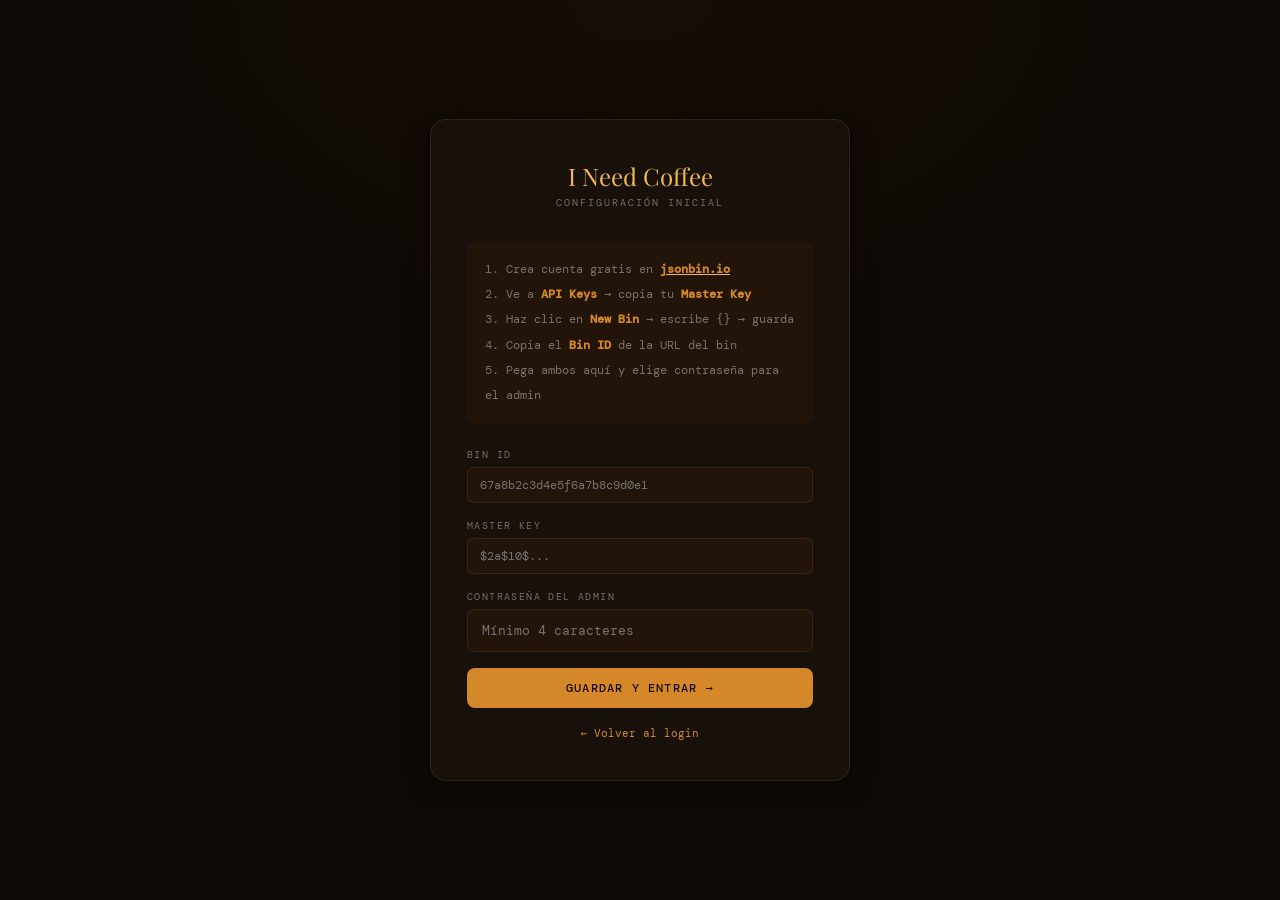
==== admin.html @ ccea1380 "Enhance admin.html with ingredients section Added a new section for ingredients with styling." ====
<!DOCTYPE html>
<html lang="es">
<head>
<meta charset="UTF-8">
<meta name="viewport" content="width=device-width, initial-scale=1.0">
<title>Admin — I Need Coffee</title>
<link href="https://fonts.googleapis.com/css2?family=DM+Mono:wght@300;400;500&family=Playfair+Display:ital,wght@0,700;1,400&display=swap" rel="stylesheet">
<style>
:root{
  --bg:#0F0A06;--bg2:#18100A;--bg3:#221408;--bg4:#2C1A0E;
  --border:rgba(212,136,42,.15);--border-hi:rgba(212,136,42,.45);
  --gold:#D4882A;--gold-hi:#F0B854;--cream:#FAF3E8;
  --muted:rgba(250,243,232,.42);--text:rgba(250,243,232,.88);
  --danger:#C0392B;--danger-hi:#E74C3C;
  --success:#27AE60;--success-hi:#2ECC71;
  --r:8px;--mono:'DM Mono',monospace;--serif:'Playfair Display',serif;
  --shadow:0 4px 24px rgba(0,0,0,.5);
}
*,*::before,*::after{box-sizing:border-box;margin:0;padding:0}
html{scroll-behavior:smooth}
body{background:var(--bg);color:var(--text);font-family:var(--mono);font-size:13px;min-height:100vh;-webkit-font-smoothing:antialiased}

.screen{display:none;min-height:100vh}
.screen.visible{display:flex}

/* AUTH */
#screen-login,#screen-setup{flex-direction:column;align-items:center;justify-content:center;padding:24px;background:radial-gradient(ellipse 70% 60% at 50% 0%,#3D1F0D22 0%,transparent 70%)}
.auth-card{background:var(--bg2);border:1px solid var(--border);border-radius:16px;padding:40px 36px;width:100%;max-width:420px;box-shadow:var(--shadow)}
.auth-logo{font-family:var(--serif);font-size:24px;color:var(--gold-hi);text-align:center;margin-bottom:4px}
.auth-sub{font-size:10px;letter-spacing:.2em;text-transform:uppercase;color:var(--muted);text-align:center;margin-bottom:32px}
.auth-label{font-size:10px;letter-spacing:.14em;text-transform:uppercase;color:var(--muted);margin-bottom:6px;display:block}
.auth-input{width:100%;background:var(--bg3);border:1px solid var(--border);border-radius:var(--r);padding:12px 14px;font-family:var(--mono);font-size:13px;color:var(--cream);outline:none;transition:border-color .2s;margin-bottom:16px}
.auth-input:focus{border-color:var(--border-hi)}
.btn{display:inline-flex;align-items:center;justify-content:center;gap:8px;padding:12px 24px;border-radius:var(--r);font-family:var(--mono);font-size:12px;letter-spacing:.1em;text-transform:uppercase;cursor:pointer;border:none;transition:all .2s;font-weight:500}
.btn-primary{background:var(--gold);color:#1A0A00;width:100%}
.btn-primary:hover{background:var(--gold-hi)}
.btn-ghost{background:transparent;border:1px solid var(--border);color:var(--muted)}
.btn-ghost:hover{border-color:var(--border-hi);color:var(--text)}
.btn-danger{background:transparent;border:1px solid rgba(192,57,43,.4);color:var(--danger-hi);padding:6px 12px;font-size:10px}
.btn-danger:hover{background:rgba(192,57,43,.12)}
.btn-sm{padding:7px 14px;font-size:10px}
.auth-link{text-align:center;margin-top:18px;font-size:11px;color:var(--muted)}
.auth-link a{color:var(--gold);text-decoration:none;cursor:pointer}
.auth-link a:hover{color:var(--gold-hi)}
.auth-error{background:rgba(192,57,43,.15);border:1px solid rgba(192,57,43,.3);border-radius:var(--r);padding:10px 14px;font-size:12px;color:var(--danger-hi);margin-bottom:16px;display:none}
.setup-steps{background:var(--bg3);border-radius:var(--r);padding:16px 18px;margin-bottom:24px;font-size:12px;line-height:2.1;color:var(--muted)}
.setup-steps strong{color:var(--gold)}
.setup-steps a{color:var(--gold-hi)}

/* MAIN */
#screen-main{flex-direction:column}
.top-bar{background:var(--bg2);border-bottom:1px solid var(--border);padding:0 20px;display:flex;align-items:center;gap:16px;height:56px;position:sticky;top:0;z-index:100;flex-shrink:0}
.top-logo{font-family:var(--serif);font-style:italic;font-size:18px;color:var(--gold-hi);flex:1}
.save-status{font-size:11px;letter-spacing:.08em;color:var(--muted);min-width:100px;text-align:right;transition:color .3s}
.save-status.saving{color:var(--gold)}
.save-status.saved{color:var(--success-hi)}
.save-status.error{color:var(--danger-hi)}

/* TABS */
.tabs-bar{background:var(--bg3);border-bottom:1px solid var(--border);display:flex;overflow-x:auto;scrollbar-width:none;padding:0 16px;flex-shrink:0}
.tabs-bar::-webkit-scrollbar{display:none}
.tab-btn{flex-shrink:0;padding:14px 18px;font-family:var(--mono);font-size:10px;letter-spacing:.16em;text-transform:uppercase;color:var(--muted);cursor:pointer;border:none;background:none;border-bottom:2px solid transparent;transition:all .2s;white-space:nowrap}
.tab-btn:hover{color:var(--text)}
.tab-btn.active{color:var(--gold-hi);border-bottom-color:var(--gold)}

/* BODY */
.panel-body{flex:1;overflow-y:auto}
.tab-content{display:none;max-width:860px;margin:0 auto;padding:32px 20px 100px}
.tab-content.active{display:block}
.sec-hd{display:flex;align-items:center;justify-content:space-between;margin-bottom:24px;padding-bottom:14px;border-bottom:1px solid var(--border)}
.sec-hd-title{font-family:var(--serif);font-size:22px;color:var(--cream)}
.sec-hd-title span{font-style:italic;color:var(--gold)}

/* ROWS */
.product-list{display:flex;flex-direction:column;gap:10px}
.product-row{background:var(--bg2);border:1px solid var(--border);border-radius:var(--r);padding:16px 18px;transition:border-color .2s}
.product-row:hover{border-color:rgba(212,136,42,.3)}
.product-row.is-extra{border-color:rgba(212,136,42,.35);background:#1E140C}
.pr-top{display:flex;align-items:center;gap:10px;margin-bottom:12px}
.pr-badge{font-size:9px;letter-spacing:.14em;text-transform:uppercase;padding:3px 8px;border-radius:100px;border:1px solid var(--border);color:var(--muted)}
.pr-badge.extra{border-color:rgba(212,136,42,.4);color:var(--gold)}

input[type=text],textarea{background:var(--bg3);border:1px solid var(--border);border-radius:6px;padding:9px 12px;font-family:var(--mono);font-size:12px;color:var(--cream);outline:none;transition:border-color .2s;width:100%}
input[type=text]:focus,textarea:focus{border-color:var(--border-hi)}
textarea{resize:vertical;min-height:52px;line-height:1.6}
.price-input{width:86px!important}
.field-label{font-size:9px;letter-spacing:.14em;text-transform:uppercase;color:var(--muted);margin-bottom:5px}
.field-group{display:flex;flex-direction:column}
.price-col input{text-align:right}

/* TOGGLE */
.toggle-wrap{display:flex;align-items:center;gap:8px;margin-left:auto}
.toggle-label{font-size:10px;letter-spacing:.1em;text-transform:uppercase;color:var(--muted)}
.toggle{position:relative;width:40px;height:22px;flex-shrink:0}
.toggle input{opacity:0;width:0;height:0;position:absolute}
.toggle-slider{position:absolute;inset:0;background:var(--bg4);border:1px solid var(--border);border-radius:100px;cursor:pointer;transition:all .2s}
.toggle-slider::before{content:'';position:absolute;width:16px;height:16px;background:rgba(250,243,232,.3);border-radius:50%;left:2px;top:2px;transition:all .2s}
.toggle input:checked+.toggle-slider{background:rgba(192,57,43,.25);border-color:rgba(192,57,43,.6)}
.toggle input:checked+.toggle-slider::before{transform:translateX(18px);background:var(--danger-hi)}

/* CAFE TABLE */
.cafe-rows{display:flex;flex-direction:column;gap:8px}
.cafe-head{display:grid;grid-template-columns:1fr 86px 86px 86px;gap:10px;padding:0 16px 10px;opacity:.6}
.cafe-head span{font-size:9px;letter-spacing:.14em;text-transform:uppercase;color:var(--muted);text-align:center}
.cafe-head span:first-child{text-align:left}
.cafe-row{background:var(--bg2);border:1px solid var(--border);border-radius:var(--r);padding:14px 16px;display:grid;grid-template-columns:1fr 86px 86px 86px;gap:10px;align-items:end;transition:border-color .2s}
.cafe-row:hover{border-color:rgba(212,136,42,.3)}
.cafe-row.is-extra{border-color:rgba(212,136,42,.35);background:#1E140C}

/* BEAN */
.bean-editor{background:var(--bg2);border:1px solid var(--border);border-radius:var(--r);padding:20px;margin-bottom:10px;transition:border-color .2s}
.bean-editor:hover{border-color:rgba(212,136,42,.3)}
.bean-editor.is-extra{border-color:rgba(212,136,42,.35);background:#1E140C}
.bean-fields{display:grid;grid-template-columns:1fr 100px;gap:10px;margin-bottom:10px}
.scores-hint{font-size:10px;color:var(--muted);margin-top:5px;line-height:1.5}

/* ZUMO */
.zumo-prices{display:grid;grid-template-columns:1fr 86px 86px;gap:10px;align-items:end}

/* ADD */
.add-row{margin-top:14px;border:1px dashed rgba(212,136,42,.2);border-radius:var(--r);padding:12px;text-align:center;cursor:pointer;color:var(--muted);font-size:11px;letter-spacing:.12em;text-transform:uppercase;transition:all .2s}
.add-row:hover{border-color:rgba(212,136,42,.5);color:var(--gold);background:rgba(212,136,42,.04)}

/* SAVE BAR */
.save-bar{position:fixed;bottom:0;left:0;right:0;background:var(--bg2);border-top:1px solid var(--border);padding:14px 24px;display:flex;align-items:center;justify-content:space-between;gap:16px;z-index:50}
.save-hint{font-size:11px;color:var(--muted)}

@media(max-width:560px){
  .cafe-row,.cafe-head{grid-template-columns:1fr 72px 72px 72px}
  .price-input,.cafe-row .field-group:not(:first-child) input{width:72px!important}
  .auth-card{padding:28px 18px}
  .tab-content{padding:20px 14px 100px}
  .zumo-prices{grid-template-columns:1fr 76px 76px}
}
</style>
</head>
<body>

<!-- LOGIN -->
<div class="screen" id="screen-login">
  <div class="auth-card">
    <p class="auth-logo">I Need Coffee</p>
    <p class="auth-sub">Panel de Administración</p>
    <div class="auth-error" id="login-error">Contraseña incorrecta</div>
    <label class="auth-label">Contraseña</label>
    <input class="auth-input" type="password" id="login-pass" placeholder="••••••••" onkeydown="if(event.key==='Enter')doLogin()">
    <button class="btn btn-primary" onclick="doLogin()">Entrar →</button>
    <p class="auth-link"><a onclick="showScreen('setup')">Primera vez · Configurar JSONBin</a></p>
  </div>
</div>

<!-- SETUP -->
<div class="screen" id="screen-setup">
  <div class="auth-card">
    <p class="auth-logo">I Need Coffee</p>
    <p class="auth-sub">Configuración inicial</p>
    <div class="setup-steps">
      1. Crea cuenta gratis en <a href="https://jsonbin.io" target="_blank"><strong>jsonbin.io</strong></a><br>
      2. Ve a <strong>API Keys</strong> → copia tu <strong>Master Key</strong><br>
      3. Haz clic en <strong>New Bin</strong> → escribe <code>{}</code> → guarda<br>
      4. Copia el <strong>Bin ID</strong> de la URL del bin<br>
      5. Pega ambos aquí y elige contraseña para el admin
    </div>
    <label class="auth-label">Bin ID</label>
    <input class="auth-input" type="text" id="setup-bin" placeholder="67a8b2c3d4e5f6a7b8c9d0e1">
    <label class="auth-label">Master Key</label>
    <input class="auth-input" type="text" id="setup-key" placeholder="$2a$10$...">
    <label class="auth-label">Contraseña del admin</label>
    <input class="auth-input" type="password" id="setup-pass" placeholder="Mínimo 4 caracteres">
    <button class="btn btn-primary" onclick="doSetup()">Guardar y entrar →</button>
    <p class="auth-link"><a onclick="showScreen('login')">← Volver al login</a></p>
  </div>
</div>

<!-- MAIN -->
<div class="screen" id="screen-main">
  <header class="top-bar">
    <p class="top-logo"><em>I Need Coffee</em> · Admin</p>
    <span class="save-status" id="save-status"></span>
    <button class="btn btn-ghost btn-sm" onclick="doLogout()">Salir</button>
  </header>

  <nav class="tabs-bar">
    <button class="tab-btn active" onclick="showTab('comida',this)">🥐 Comida</button>
    <button class="tab-btn" onclick="showTab('batidos',this)">🍹 Batidos</button>
    <button class="tab-btn" onclick="showTab('cafes',this)">☕ Cafés</button>
    <button class="tab-btn" onclick="showTab('frios',this)">🧊 Fríos</button>
    <button class="tab-btn" onclick="showTab('zumos',this)">🍊 Zumos</button>
    <button class="tab-btn" onclick="showTab('granos',this)">✦ Grano</button>
  </nav>

  <div class="panel-body">

    <div class="tab-content active" id="tab-comida">
      <div class="sec-hd"><p class="sec-hd-title">🥐 <span>Comida</span></p></div>
      <div class="product-list" id="list-comida"></div>
            <div class="add-row" onclick="addExtra('comida')">＋ Añadir producto a Comida</div>

      <div class="sec-hd" style="margin-top:24px"><p class="sec-hd-title">🫙 <span>Ingredientes</span></p></div>
      <div id="ing-cards" style="display:flex;gap:16px;flex-wrap:wrap;margin-top:12px"></div>
    </div>

    <div class="tab-content" id="tab-batidos">
      <div class="sec-hd"><p class="sec-hd-title">🍹 <span>Batidos</span></p></div>
      <div class="product-list" id="list-batidos"></div>
      <div class="add-row" onclick="addExtra('batidos')">＋ Añadir batido</div>
    </div>

    <div class="tab-content" id="tab-cafes">
      <div class="sec-hd"><p class="sec-hd-title">☕ <span>Cafés &amp; Bebidas Calientes</span></p></div>
      <div class="cafe-head">
        <span>Bebida</span><span style="text-align:center">Regular</span><span style="text-align:center">Grande</span><span style="text-align:center">XL</span>
      </div>
      <div class="cafe-rows" id="list-cafes"></div>
      <div class="add-row" onclick="addExtra('cafes')">＋ Añadir bebida caliente</div>
    </div>

    <div class="tab-content" id="tab-frios">
      <div class="sec-hd"><p class="sec-hd-title">🧊 <span>Bebidas Frías</span></p></div>
      <div class="product-list" id="list-frios"></div>
      <div class="add-row" onclick="addExtra('frios')">＋ Añadir bebida fría</div>
    </div>

    <div class="tab-content" id="tab-zumos">
      <div class="sec-hd"><p class="sec-hd-title">🍊 <span>Zumos</span></p></div>
      <div class="product-list" id="list-zumos"></div>
      <div class="add-row" onclick="addExtra('zumos')">＋ Añadir zumo</div>
    </div>

    <div class="tab-content" id="tab-granos">
      <div class="sec-hd"><p class="sec-hd-title">✦ <span>Café en Grano</span></p></div>
      <div id="list-granos"></div>
      <div class="add-row" onclick="addExtra('granos')">＋ Añadir grano</div>
    </div>

  </div>

  <div class="save-bar">
    <p class="save-hint">Los cambios se sincronizan en todos los dispositivos</p>
    <button class="btn btn-primary" onclick="saveAll()" style="width:160px">💾 Guardar todo</button>
  </div>
</div>

<script>
'use strict';

var DEF = {
  comida:[
    {id:'yogurt',       name:'Yogurt',                         price:'5,00', desc:'Frutas de temporada, coco, muesli'},
    {id:'toast_half',   name:'½ Toast',                        price:'1,20', desc:'Extra ingrediente +€0,70 · Extra especial +€0,90'},
    {id:'toast_full',   name:'1 Toast',                        price:'2,30', desc:'Extra ingrediente +€0,70 · Extra especial +€0,90'},
    {id:'croissant',    name:'Croissant',                      price:'1,70', desc:'Extra ingrediente +€0,70 · Extra especial +€0,90'},
    {id:'bocadillo',    name:'Bocadillo (Sandwich)',            price:'4,80', desc:'Extra +€0,70 · Extra especial +€0,90'},
    {id:'bagel',        name:'Bagel',                          price:'4,20', desc:'Extra +€0,70 · Extra especial +€0,90'},
    {id:'roll_casero',  name:'Roll casero de pavo y queso',    price:'2,80', desc:''},
    {id:'roll_gourmet', name:'Roll Gourmet',                   price:'4,50', desc:'Pavo, queso, tomate, aguacate, mostaza'},
    {id:'bizcocho',     name:'Bizcocho vegano casero',          price:'3,00', desc:'Banana bread · Carrot cake · Pumpkin chocolate'},
    {id:'cinnamon',     name:'Cinnamon Roll vegano casero',     price:'3,00', desc:''},
    {id:'napolitana',   name:'Napolitana',                     price:'1,80', desc:''},
    {id:'muffin',       name:'Muffin choco',                   price:'2,80', desc:''},
    {id:'sfogliatella', name:'Sfogliatella Riccia',             price:'2,80', desc:'Pastelería italiana artesanal'}
  ],
  batidos:[
    {id:'sm01',num:'No.01',name:'Pineapple Sunset',   ing:'Piña, papaya, mango',                       price:'5,00',unavail:false},
    {id:'sm02',num:'No.02',name:'Strawberry Delight', ing:'Fresa, melocotón, papaya',                  price:'5,00',unavail:false},
    {id:'sm03',num:'No.03',name:'Strawberry Fantasy', ing:'Fresa, plátano',                             price:'5,00',unavail:false},
    {id:'sm04',num:'No.04',name:'Mango Dream',        ing:'Pera, mango',                                price:'5,00',unavail:false},
    {id:'sm05',num:'No.05',name:'Raspberry Heaven',   ing:'Manzana, frambuesa, arándano, mango',        price:'5,00',unavail:false},
    {id:'sm06',num:'No.06',name:'Jungle Juice',       ing:'Mango, fresa, arándano, açai',               price:'5,00',unavail:false},
    {id:'sm07',num:'No.07',name:'Power Granate',      ing:'',                                           price:'5,00',unavail:true},
    {id:'sm08',num:'No.08',name:'Coconut Crush',      ing:'Piña, coco',                                 price:'5,00',unavail:false},
    {id:'sm09',num:'No.09',name:'Green Reviver',      ing:'Kale, mango, plátano, limón',                price:'5,00',unavail:false},
    {id:'sm10',num:'No.10',name:'Carrot Boost',       ing:'Zanahoria, piña, papaya, goji, kiwi',        price:'5,00',unavail:false},
    {id:'sm11',num:'No.11',name:'Ginger Beets',       ing:'Remolacha, jengibre, arándanos, piña',       price:'5,00',unavail:false}
  ],
  cafes:[
    {id:'espresso',   name:'Espresso',              note:'',              reg:'1,50',med:'',    xl:'2,70'},
    {id:'con_leche',  name:'Con leche',             note:'',              reg:'1,70',med:'',    xl:'3,00'},
    {id:'americano',  name:'Americano',             note:'',              reg:'2,00',med:'',    xl:'3,00'},
    {id:'macchiato',  name:'Macchiato',             note:'(Cortado)',     reg:'1,60',med:'',    xl:'2,80'},
    {id:'cappuccino', name:'Cappuccino',            note:'',              reg:'2,50',med:'',    xl:'3,70'},
    {id:'moca',       name:'Moca',                  note:'',              reg:'',    med:'3,80',xl:''},
    {id:'flat_white', name:'Flat White',            note:'(doble carga)', reg:'',    med:'3,00',xl:''},
    {id:'chocolate',  name:'Chocolate',             note:'',              reg:'2,00',med:'',    xl:'3,00'},
    {id:'chai',       name:'Chai',                  note:'',              reg:'',    med:'3,50',xl:''},
    {id:'dirty_chai', name:'Dirty Chai',            note:'(hielo+café)',  reg:'',    med:'4,50',xl:''},
    {id:'matcha',     name:'Matcha',                note:'',              reg:'',    med:'3,50',xl:''},
    {id:'tea',        name:'Tea / Infusión',        note:'',              reg:'2,00',med:'',    xl:''},
    {id:'tea_leche',  name:'Tea / Infusión con leche',note:'',            reg:'2,70',med:'',    xl:''}
  ],
  frios:[
    {id:'ice_coffee',    name:'Ice Coffee',          price:'2,10',desc:'Café con hielo'},
    {id:'ice_latte',     name:'Ice Latte',            price:'3,80',desc:'Café con leche o bebidas vegetales y hielo'},
    {id:'ice_americano', name:'Ice Americano',        price:'3,50',desc:'Café americano con hielo'},
    {id:'ice_chai',      name:'Ice Chai Latte',       price:'4,20',desc:'Chai latte con hielo'},
    {id:'ice_dirty_chai',name:'Ice Dirty Chai',       price:'5,00',desc:'Chai latte con hielo y café'},
    {id:'ice_matcha',    name:'Ice Matcha',           price:'4,20',desc:'Matcha latte con hielo'},
    {id:'ice_moca',      name:'Ice Moca',             price:'5,00',desc:'Chocolate frío con café y hielo'},
    {id:'frappe',        name:'Frappe',               price:'5,00',desc:'Café emulsionado · Chocolate, vainilla, caramelo o avellana'},
    {id:'affogato',      name:'Affogato al Caffé',    price:'4,50',desc:'Café con leche o bebidas vegetales y helado'},
    {id:'agua',          name:'Agua',                 price:'1,50',desc:''},
    {id:'agua_gas',      name:'Agua con gas',         price:'2,00',desc:''},
    {id:'bebidas_ital',  name:'Bebidas Italianas Bio',price:'3,50',desc:'Chinotto · Limonata · Arancia Rossa'},
    {id:'kombucha',      name:'Kombucha Bio',         price:'3,50',desc:'Strawberry & Basil · Lemon · Raspberry · Ginger · Cucumber & Mint'},
    {id:'refrescos',     name:'Refrescos',            price:'2,00',desc:'Coca-Cola · Coca-Cola Zero · Fanta'},
    {id:'cerveza',       name:'Cerveza',              price:'2,00',desc:''}
  ],
  zumos:[
    {id:'zumo_naranja',   name:'Zumo de naranja natural',price:'3,00',price2:'4,50',desc:'100% naranja exprimida'},
    {id:'zumo_pina',      name:'Zumo de piña / manzana', price:'2,00',price2:'3,00',desc:''},
    {id:'zumo_granada',   name:'Zumo de granada natural', price:'4,00',price2:'',   desc:'100% granada exprimida'},
    {id:'zumo_granajibre',name:'Zumo de Granajibre',      price:'4,00',price2:'',   desc:'Granada · Naranja · Jengibre'}
  ],
  granos:[
    {id:'grano_colombia',origin:'Colombia',                     price:'8,00', desc:'Café 100% arábica de origen único colombiano. Taza muy aromática con inconfundibles notas florales, suave y de acidez elegante.',    scores:'Aroma 10|Sabor 7.5|Acidez 7.5|Cuerpo 7.5|Dulzor 7.5|Score 81'},
    {id:'grano_bgh',     origin:'Brasil · Guatemala · Honduras', price:'9,50', desc:'Blend 50/25/25. Redondo y ligeramente floral — notas de cacao y cardamomo con buen dulzor, acidez y cremosidad notable en cuerpo.',   scores:'Aroma 8.25|Sabor 7.5|Acidez 7.5|Dulzor 10|Score 82.75'},
    {id:'grano_ebp',     origin:'Etiopía · Brasil · Perú',      price:'12,00',desc:'Blend 40/35/25. Gran personalidad. Etiopía aporta armonía entre notas florales y cítricas — acidez deliciosa que se torna dulce y afrutada en el retrogusto.',scores:'Cuerpo medio|Floral|Cítrico|Afrutado'},
    {id:'grano_decaf',   origin:'Blend Descafeinado',            price:'8,00', desc:'75% arábica + 25% robusta descafeinado. Orígenes: Brasil, Honduras, Colombia y Vietnam. Taza equilibrada, suave, acidez media, aroma intenso.',scores:'Sin cafeína|Suave|Equilibrado'}
  ]
};

var CRED = null;
var EXTRAS = [];

function getCred(){return JSON.parse(localStorage.getItem('inc_cred')||'null');}
function saveCred(c){localStorage.setItem('inc_cred',JSON.stringify(c));}

function showScreen(name){
  document.querySelectorAll('.screen').forEach(function(s){s.classList.remove('visible');});
  document.getElementById('screen-'+name).classList.add('visible');
}

function doLogin(){
  CRED=getCred();
  if(!CRED){showScreen('setup');return;}
  var pw=document.getElementById('login-pass').value;
  if(pw!==CRED.password){document.getElementById('login-error').style.display='block';return;}
  document.getElementById('login-error').style.display='none';
  loadAndShow();
}

function doSetup(){
  var bin=document.getElementById('setup-bin').value.trim();
  var key=document.getElementById('setup-key').value.trim();
  var pw=document.getElementById('setup-pass').value;
  if(!bin||!key||pw.length<4){alert('Completa todos los campos (contraseña mínimo 4 caracteres)');return;}
  CRED={binId:bin,apiKey:key,password:pw};
  saveCred(CRED);
  loadAndShow();
}

function doLogout(){showScreen('login');document.getElementById('login-pass').value='';}

function jsonbinGet(cb){
  fetch('https://api.jsonbin.io/v3/b/'+CRED.binId+'/latest',{
    headers:{'X-Master-Key':CRED.apiKey,'X-Bin-Meta':'false'}
  }).then(function(r){return r.json();})
  .then(function(d){cb(null,d.record||{});})
  .catch(function(e){cb(e,{});});
}

function jsonbinPut(data,cb){
  fetch('https://api.jsonbin.io/v3/b/'+CRED.binId,{
    method:'PUT',
    headers:{'Content-Type':'application/json','X-Master-Key':CRED.apiKey},
    body:JSON.stringify(data)
  }).then(function(r){return r.json();})
  .then(function(){cb(null);})
  .catch(function(e){cb(e);});
}

function loadAndShow(){
  CRED=getCred();
  setStatus('Cargando...','saving');
  showScreen('main');
  jsonbinGet(function(err,record){
    var patches=record.patches||{};
    EXTRAS=record.extras||[];
    // Limpieza: eliminar "2 ingredientes · " heredado de versiones anteriores
    ['bocadillo','bagel'].forEach(function(id){
      if(patches[id]&&patches[id].desc)
        patches[id].desc=patches[id].desc.replace(/^2 ingredientes\s*·\s*/i,'');
    });
    renderAll(patches);
    setStatus('✓ Listo','saved');
    setTimeout(function(){setStatus('','');},2500);
  });
}

function renderAll(patches){
  renderSection('comida',patches,makeMenuRow);
  renderSection('batidos',patches,makeBatidoRow);
  renderSection('frios',patches,makeMenuRow);
  renderCafes(patches);
  renderZumos(patches);
  renderGranos(patches);
  renderExtras();
}

function renderSection(sec,patches,maker){
  var el=document.getElementById('list-'+sec);
  el.innerHTML='';
  DEF[sec].forEach(function(p){
    var d=Object.assign({},p,patches[p.id]||{});
    el.appendChild(maker(d,false));
  });
}

function renderCafes(patches){
  var el=document.getElementById('list-cafes');
  el.innerHTML='';
  DEF.cafes.forEach(function(p){
    var d=Object.assign({},p,patches[p.id]||{});
    el.appendChild(makeCafeRow(d,false));
  });
}

function renderZumos(patches){
  var el=document.getElementById('list-zumos');
  el.innerHTML='';
  DEF.zumos.forEach(function(p){
    var d=Object.assign({},p,patches[p.id]||{});
    el.appendChild(makeZumoRow(d,false));
  });
}

function renderGranos(patches){
  var el=document.getElementById('list-granos');
  el.innerHTML='';
  DEF.granos.forEach(function(p){
    var d=Object.assign({},p,patches[p.id]||{});
    el.appendChild(makeGranoCard(d,false));
  });
}

function renderExtras(){
  EXTRAS.forEach(function(ex){
    var container=document.getElementById('list-'+ex.section);
    if(!container)return;
    var node;
    if(ex.section==='batidos') node=makeBatidoRow(ex,true);
    else if(ex.section==='cafes') node=makeCafeRow(ex,true);
    else if(ex.section==='zumos') node=makeZumoRow(ex,true);
    else if(ex.section==='granos') node=makeGranoCard(ex,true);
    else node=makeMenuRow(ex,true);
    container.appendChild(node);
  });
}

// ─ ROW MAKERS ─

function makeMenuRow(d,isExtra){
  var div=document.createElement('div');
  div.className='product-row'+(isExtra?' is-extra':'');
  div.setAttribute('data-id',d.id);
  div.innerHTML=
    '<div class="pr-top">'+
      '<span class="pr-badge'+(isExtra?' extra':'')+'">'+esc(isExtra?'➕ Nuevo':'Existente')+'</span>'+
      (isExtra?'<button class="btn btn-danger" style="margin-left:auto" onclick="removeExtra(\''+d.id+'\')">✕ Eliminar</button>':'')+
    '</div>'+
    '<div style="display:grid;grid-template-columns:1fr 86px;gap:10px;align-items:end;margin-bottom:10px">'+
      '<div><p class="field-label">Nombre</p><input type="text" class="f-name" value="'+esc(d.name||'')+'"></div>'+
      '<div><p class="field-label">Precio €</p><input type="text" class="price-input f-price" value="'+esc(d.price||'')+'"></div>'+
    '</div>'+
    '<div><p class="field-label">Descripción</p><textarea class="f-desc" style="min-height:44px">'+esc(d.desc||'')+'</textarea></div>';
  return div;
}

function makeBatidoRow(d,isExtra){
  var div=document.createElement('div');
  div.className='product-row'+(isExtra?' is-extra':'');
  div.setAttribute('data-id',d.id);
  var unavail=d.unavail?'checked':'';
  div.innerHTML=
    '<div class="pr-top">'+
      '<span class="pr-badge'+(isExtra?' extra':'')+'">'+(d.num||'No.?')+'</span>'+
      '<div class="toggle-wrap">'+
        '<span class="toggle-label">No disponible</span>'+
        '<label class="toggle"><input type="checkbox" class="f-unavail" '+unavail+'><span class="toggle-slider"></span></label>'+
      '</div>'+
      (isExtra?'<button class="btn btn-danger" style="margin-left:12px" onclick="removeExtra(\''+d.id+'\')">✕</button>':'')+
    '</div>'+
    '<div style="display:grid;grid-template-columns:1fr 86px;gap:10px;align-items:end;margin-bottom:10px">'+
      '<div><p class="field-label">Nombre</p><input type="text" class="f-name" value="'+esc(d.name||'')+'"></div>'+
      '<div><p class="field-label">Precio €</p><input type="text" class="price-input f-price" value="'+esc(d.price||'5,00')+'"></div>'+
    '</div>'+
    '<div><p class="field-label">Ingredientes</p><input type="text" class="f-ing" value="'+esc(d.ing||'')+'" placeholder="Fruta 1, fruta 2..."></div>';
  return div;
}

function makeCafeRow(d,isExtra){
  var div=document.createElement('div');
  div.className='cafe-row'+(isExtra?' is-extra':'');
  div.setAttribute('data-id',d.id);
  div.innerHTML=
    '<div>'+
      '<p class="field-label">Bebida</p>'+
      '<input type="text" class="f-name" value="'+esc(d.name||'')+'" placeholder="Nombre" style="margin-bottom:6px">'+
      '<input type="text" class="f-note" value="'+esc(d.note||'')+'" placeholder="Nota opcional" style="font-size:11px;opacity:.7">'+
      (isExtra?'<button class="btn btn-danger" style="margin-top:6px;width:100%" onclick="removeExtra(\''+d.id+'\')">✕ Eliminar</button>':'')+
    '</div>'+
    '<div><p class="field-label" style="text-align:center">Regular €</p><input type="text" class="price-input f-reg" value="'+esc(d.reg||'')+'" placeholder="—"></div>'+
    '<div><p class="field-label" style="text-align:center">Grande €</p><input type="text" class="price-input f-med" value="'+esc(d.med||'')+'" placeholder="—"></div>'+
    '<div><p class="field-label" style="text-align:center">XL €</p><input type="text" class="price-input f-xl" value="'+esc(d.xl||'')+'" placeholder="—"></div>';
  return div;
}

function makeZumoRow(d,isExtra){
  var div=document.createElement('div');
  div.className='product-row'+(isExtra?' is-extra':'');
  div.setAttribute('data-id',d.id);
  div.innerHTML=
    '<div class="pr-top">'+
      '<span class="pr-badge'+(isExtra?' extra':'')+'">'+esc(isExtra?'➕ Nuevo':'Existente')+'</span>'+
      (isExtra?'<button class="btn btn-danger" style="margin-left:auto" onclick="removeExtra(\''+d.id+'\')">✕ Eliminar</button>':'')+
    '</div>'+
    '<div class="zumo-prices" style="margin-bottom:10px">'+
      '<div><p class="field-label">Nombre</p><input type="text" class="f-name" value="'+esc(d.name||'')+'"></div>'+
      '<div><p class="field-label">Regular €</p><input type="text" class="price-input f-price" value="'+esc(d.price||'')+'"></div>'+
      '<div><p class="field-label">Grande €</p><input type="text" class="price-input f-price2" value="'+esc(d.price2||'')+'" placeholder="—"></div>'+
    '</div>'+
    '<div><p class="field-label">Descripción</p><textarea class="f-desc" style="min-height:40px">'+esc(d.desc||'')+'</textarea></div>';
  return div;
}

function makeGranoCard(d,isExtra){
  var div=document.createElement('div');
  div.className='bean-editor'+(isExtra?' is-extra':'');
  div.setAttribute('data-id',d.id);
  div.innerHTML=
    (isExtra?'<div style="display:flex;justify-content:flex-end;margin-bottom:10px"><button class="btn btn-danger" onclick="removeExtra(\''+d.id+'\')">✕ Eliminar</button></div>':'')+
    '<div class="bean-fields">'+
      '<div><p class="field-label">Origen</p><input type="text" class="f-origin" value="'+esc(d.origin||'')+'" placeholder="Colombia"></div>'+
      '<div><p class="field-label">Precio €</p><input type="text" class="price-input f-price" value="'+esc(d.price||'')+'"></div>'+
    '</div>'+
    '<div style="margin-bottom:10px"><p class="field-label">Descripción</p><textarea class="f-desc">'+esc(d.desc||'')+'</textarea></div>'+
    '<div><p class="field-label">Scores / Características (separar con |)</p>'+
      '<input type="text" class="f-scores" value="'+esc(d.scores||'')+'" placeholder="Aroma 10|Sabor 8|Floral|Score 82">'+
      '<p class="scores-hint">Ej: Aroma 10|Sabor 7.5|Acidez 7.5|Score 82 · Separados por |</p>'+
    '</div>';
  return div;
}

// ─ ADD / REMOVE EXTRAS ─

function addExtra(section){
  var id='extra_'+Date.now();
  var ex;
  if(section==='batidos') ex={id:id,section:section,num:'No.?',name:'',ing:'',price:'5,00',unavail:false};
  else if(section==='cafes') ex={id:id,section:section,name:'',note:'',reg:'',med:'',xl:''};
  else if(section==='zumos') ex={id:id,section:section,name:'',price:'',price2:'',desc:''};
  else if(section==='granos') ex={id:id,section:section,origin:'',price:'',desc:'',scores:''};
  else ex={id:id,section:section,name:'',price:'',desc:''};
  EXTRAS.push(ex);
  var container=document.getElementById('list-'+section);
  var node;
  if(section==='batidos') node=makeBatidoRow(ex,true);
  else if(section==='cafes') node=makeCafeRow(ex,true);
  else if(section==='zumos') node=makeZumoRow(ex,true);
  else if(section==='granos') node=makeGranoCard(ex,true);
  else node=makeMenuRow(ex,true);
  container.appendChild(node);
  node.scrollIntoView({behavior:'smooth',block:'center'});
}

function removeExtra(id){
  EXTRAS=EXTRAS.filter(function(e){return e.id!==id;});
  var node=document.querySelector('[data-id="'+id+'"]');
  if(node)node.remove();
}

// ─ COLLECT ─

function readRow(row,section){
  var v=function(cls){var el=row.querySelector(cls);return el?el.value.trim():'';};
  var b=function(cls){var el=row.querySelector(cls);return el&&el.checked;};
  if(section==='cafes') return{name:v('.f-name'),note:v('.f-note'),reg:v('.f-reg'),med:v('.f-med'),xl:v('.f-xl')};
  if(section==='batidos'){
    var numEl=row.querySelector('.pr-badge');
    return{name:v('.f-name'),ing:v('.f-ing'),price:v('.f-price'),unavail:b('.f-unavail'),num:numEl?numEl.textContent.trim():''};
  }
  if(section==='granos') return{origin:v('.f-origin'),price:v('.f-price'),desc:v('.f-desc'),scores:v('.f-scores')};
  if(section==='zumos') return{name:v('.f-name'),price:v('.f-price'),price2:v('.f-price2'),desc:v('.f-desc')};
  return{name:v('.f-name'),price:v('.f-price'),desc:v('.f-desc')};
}

function collectSection(sec){
  var patches={};
  DEF[sec].forEach(function(p){
    var row=document.querySelector('#list-'+sec+' [data-id="'+p.id+'"]');
    if(!row)return;
    patches[p.id]=readRow(row,sec);
  });
  return patches;
}

function collectExtras(){
  var result=[];
  EXTRAS.forEach(function(ex){
    var row=document.querySelector('[data-id="'+ex.id+'"]');
    if(!row)return;
    var d=readRow(row,ex.section);
    d.id=ex.id;d.section=ex.section;
    if(ex.num)d.num=ex.num;
    result.push(d);
  });
  return result;
}

// ─ SAVE ─

function saveAll(){
  var patches={};
  ['comida','batidos','cafes','frios','zumos','granos'].forEach(function(sec){
    Object.assign(patches,collectSection(sec));
  });
  var extras=collectExtras();
  setStatus('Guardando...','saving');
  jsonbinPut({patches:patches,extras:extras},function(err){
    if(err){setStatus('Error al guardar ✗','error');return;}
    setStatus('✓ Guardado','saved');
    setTimeout(function(){setStatus('','');},3000);
  });
}

// ─ UI HELPERS ─

function showTab(id,btn){
  document.querySelectorAll('.tab-content').forEach(function(t){t.classList.remove('active');});
  document.querySelectorAll('.tab-btn').forEach(function(b){b.classList.remove('active');});
  document.getElementById('tab-'+id).classList.add('active');
  btn.classList.add('active');
}

function setStatus(msg,type){
  var el=document.getElementById('save-status');
  el.textContent=msg;
  el.className='save-status'+(type?' '+type:'');
}

function esc(str){return(str||'').toString().replace(/&/g,'&amp;').replace(/"/g,'&quot;').replace(/</g,'&lt;').replace(/>/g,'&gt;');}

// ─ INIT ─
(function(){
  var cred=getCred();
  if(!cred){showScreen('setup');return;}
  showScreen('login');
  setTimeout(function(){var pw=document.getElementById('login-pass');if(pw)pw.focus();},100);
})();
</script>
</body>
</html>
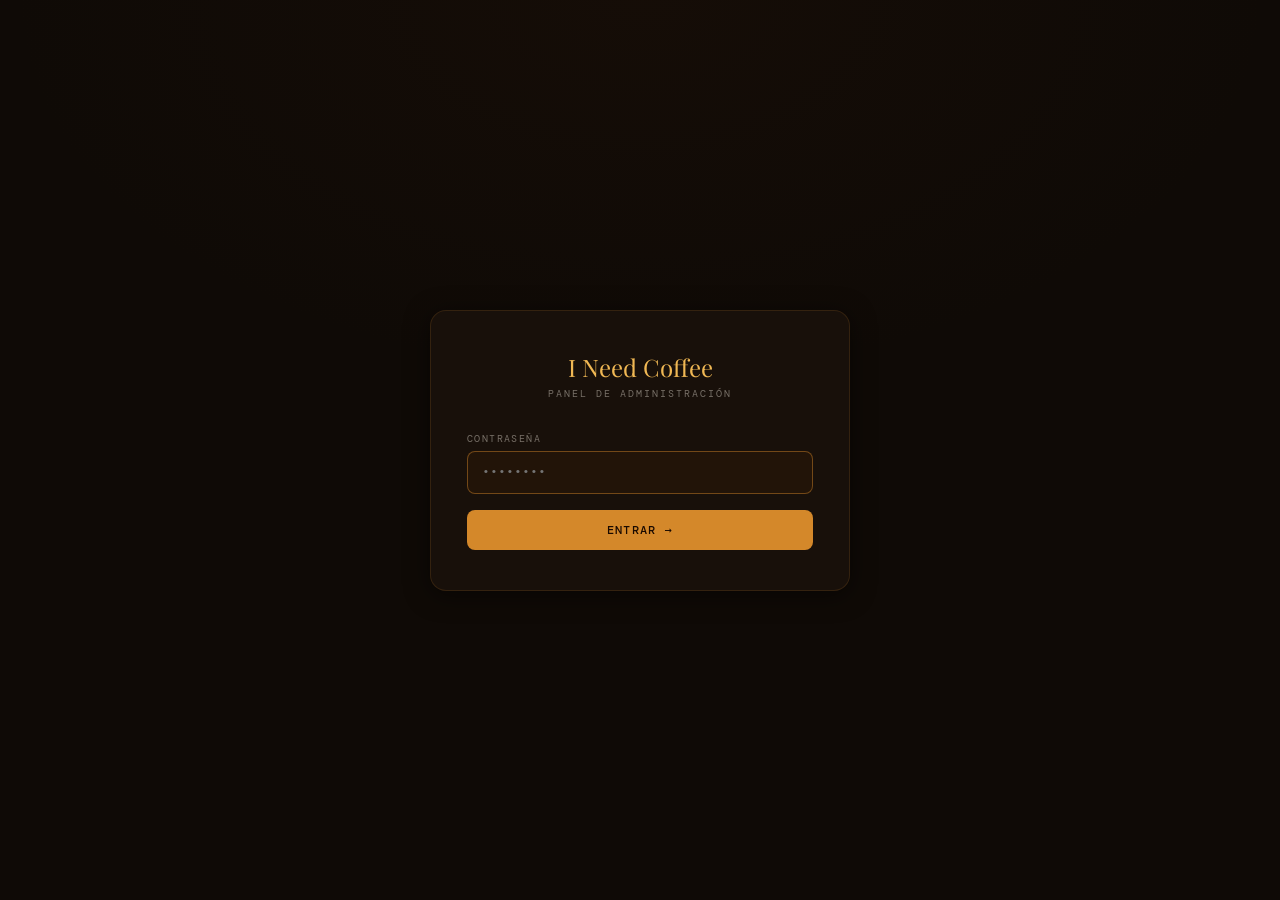
==== commit 55e6ae30: "Remove JSONBin keys: menu now served from Cloudflare Co-Authored-By: Claude Opus 5.5 <noreply@anthro" ====
--- a/admin.html
+++ b/admin.html
@@ -133,6 +133,7 @@
   .zumo-prices{grid-template-columns:1fr 76px 76px}
 }
 </style>
+<script src="config.js"></script>
 </head>
 <body>
 
@@ -247,14 +248,14 @@
 var DEF = {
   comida:[
     {id:'yogurt',       name:'Yogurt',                         price:'5,00', desc:'Frutas de temporada, coco, muesli'},
-    {id:'toast_half',   name:'½ Toast',                        price:'1,20', desc:'Extra ingrediente +€0,70 · Extra especial +€0,90'},
-    {id:'toast_full',   name:'1 Toast',                        price:'2,30', desc:'Extra ingrediente +€0,70 · Extra especial +€0,90'},
-    {id:'croissant',    name:'Croissant',                      price:'1,70', desc:'Extra ingrediente +€0,70 · Extra especial +€0,90'},
-    {id:'bocadillo',    name:'Bocadillo (Sandwich)',            price:'4,80', desc:'Extra +€0,70 · Extra especial +€0,90'},
-    {id:'bagel',        name:'Bagel',                          price:'4,20', desc:'Extra +€0,70 · Extra especial +€0,90'},
+    {id:'toast_half',   name:'½ Toast',                        price:'1,20', desc:''},
+    {id:'toast_full',   name:'1 Toast',                        price:'2,30', desc:''},
+    {id:'croissant',    name:'Croissant',                      price:'1,70', desc:''},
+    {id:'bocadillo',    name:'Bocadillo (Sandwich)',            price:'4,80', desc:''},
+    {id:'bagel',        name:'Bagel',                          price:'4,20', desc:''},
     {id:'roll_casero',  name:'Roll casero de pavo y queso',    price:'2,80', desc:''},
     {id:'roll_gourmet', name:'Roll Gourmet',                   price:'4,50', desc:'Pavo, queso, tomate, aguacate, mostaza'},
-    {id:'bizcocho',     name:'Bizcocho vegano casero',          price:'3,00', desc:'Banana bread · Carrot cake · Pumpkin chocolate'},
+    {id:'bizcocho',     name:'Bizcochos veganos sin gluten casero', price:'3,00', desc:'Banana bread · Carrot cake · Pumpkin chocolate'},
     {id:'cinnamon',     name:'Cinnamon Roll vegano casero',     price:'3,00', desc:''},
     {id:'napolitana',   name:'Napolitana',                     price:'1,80', desc:''},
     {id:'muffin',       name:'Muffin choco',                   price:'2,80', desc:''},
@@ -321,20 +322,45 @@
 
 var CRED = null;
 var EXTRAS = [];
-
-function getCred(){return JSON.parse(localStorage.getItem('inc_cred')||'null');}
-function saveCred(c){localStorage.setItem('inc_cred',JSON.stringify(c));}
+var LOADED = false;          // no se puede guardar si la carta no se cargó bien
+var ADMIN_PW = '';           // contraseña (modo Cloudflare): solo en memoria
+
+// Modo Cloudflare si config.js tiene la dirección; si no, JSONBin como antes
+function apiBase(){return (typeof INC_API_BASE==='string')?INC_API_BASE.replace(/\/+$/,''):'';}
+function useApi(){return !!apiBase();}
+
+var LEGACY_JSONBIN=null;   // migración a Cloudflare completada
+
+function getCred(){try{return JSON.parse(localStorage.getItem('inc_cred')||'null');}catch(e){return null;}}
+function saveCred(c){try{localStorage.setItem('inc_cred',JSON.stringify(c));}catch(e){}}
 
 function showScreen(name){
   document.querySelectorAll('.screen').forEach(function(s){s.classList.remove('visible');});
   document.getElementById('screen-'+name).classList.add('visible');
 }
 
+function loginError(msg){
+  var el=document.getElementById('login-error');
+  el.textContent=msg;el.style.display='block';
+}
+
 function doLogin(){
+  var pw=document.getElementById('login-pass').value;
+  if(useApi()){
+    fetch(apiBase()+'/api/menu',{method:'POST',headers:{'X-Admin-Password':pw}})
+    .then(function(r){
+      if(r.status===401){loginError('Contraseña incorrecta');return;}
+      if(!r.ok){loginError('El servidor no responde ('+r.status+'). Inténtalo en un momento.');return;}
+      ADMIN_PW=pw;
+      document.getElementById('login-error').style.display='none';
+      loadAndShow();
+    })
+    .catch(function(){loginError('Sin conexión con el servidor');});
+    return;
+  }
   CRED=getCred();
   if(!CRED){showScreen('setup');return;}
-  var pw=document.getElementById('login-pass').value;
-  if(pw!==CRED.password){document.getElementById('login-error').style.display='block';return;}
+  if(pw!==CRED.password){loginError('Contraseña incorrecta');return;}
   document.getElementById('login-error').style.display='none';
   loadAndShow();
 }
@@ -349,14 +375,14 @@
   loadAndShow();
 }
 
-function doLogout(){showScreen('login');document.getElementById('login-pass').value='';}
-
-function jsonbinGet(cb){
-  fetch('https://api.jsonbin.io/v3/b/'+CRED.binId+'/latest',{
-    headers:{'X-Master-Key':CRED.apiKey,'X-Bin-Meta':'false'}
-  }).then(function(r){return r.json();})
-  .then(function(d){cb(null,d.record||{});})
-  .catch(function(e){cb(e,{});});
+function doLogout(){ADMIN_PW='';LOADED=false;showScreen('login');document.getElementById('login-pass').value='';}
+
+function jsonbinGet(cred,cb){
+  fetch('https://api.jsonbin.io/v3/b/'+cred.binId+'/latest',{
+    headers:{'X-Master-Key':cred.apiKey,'X-Bin-Meta':'false'}
+  }).then(function(r){if(!r.ok)throw new Error('HTTP '+r.status);return r.json();})
+  .then(function(d){cb(null,d.record||d||{});})
+  .catch(function(e){cb(e,null);});
 }
 
 function jsonbinPut(data,cb){
@@ -364,16 +390,52 @@
     method:'PUT',
     headers:{'Content-Type':'application/json','X-Master-Key':CRED.apiKey},
     body:JSON.stringify(data)
-  }).then(function(r){return r.json();})
-  .then(function(){cb(null);})
+  }).then(function(r){if(!r.ok)throw new Error('HTTP '+r.status);cb(null);})
   .catch(function(e){cb(e);});
 }
 
+function apiGet(cb){
+  fetch(apiBase()+'/api/menu',{cache:'no-store'})
+  .then(function(r){if(!r.ok)throw new Error('HTTP '+r.status);return r.json();})
+  .then(function(d){cb(null,d);})
+  .catch(function(e){cb(e,null);});
+}
+
+function apiPut(data,cb){
+  fetch(apiBase()+'/api/menu',{
+    method:'PUT',
+    headers:{'Content-Type':'application/json','X-Admin-Password':ADMIN_PW},
+    body:JSON.stringify(data)
+  }).then(function(r){
+    if(r.status===401){var e=new Error('auth');e.auth=true;throw e;}
+    if(!r.ok)throw new Error('HTTP '+r.status);
+    cb(null);
+  }).catch(function(e){cb(e);});
+}
+
+// Carga la carta. En modo Cloudflare, si el servidor está vacío,
+// importa automáticamente lo que había en JSONBin y lo guarda en Cloudflare.
+function loadRecord(cb){
+  if(!useApi()){CRED=getCred();jsonbinGet(CRED,function(err,rec){cb(err,rec,false);});return;}
+  apiGet(function(err,rec){
+    if(err)return cb(err,null,false);
+    if(!rec.empty)return cb(null,rec,false);
+    var cred=getCred();
+    if(!cred)return cb(null,{patches:{},extras:[]},false);
+    jsonbinGet(cred,function(err2,old){cb(err2,old,true);});
+  });
+}
+
 function loadAndShow(){
-  CRED=getCred();
+  LOADED=false;
   setStatus('Cargando...','saving');
   showScreen('main');
-  jsonbinGet(function(err,record){
+  loadRecord(function(err,record,imported){
+    if(err||!record){
+      setStatus('Error al cargar ✗','error');
+      alert('No se pudo cargar la carta. No guardes nada y recarga la página en un momento.');
+      return;
+    }
     var patches=record.patches||{};
     EXTRAS=record.extras||[];
     // Limpieza: eliminar "2 ingredientes · " heredado de versiones anteriores
@@ -381,7 +443,21 @@
       if(patches[id]&&patches[id].desc)
         patches[id].desc=patches[id].desc.replace(/^2 ingredientes\s*·\s*/i,'');
     });
+    // Limpieza: valores por defecto antiguos → nuevos
+    if(patches.bizcocho&&patches.bizcocho.name==='Bizcocho vegano casero')
+      patches.bizcocho.name='Bizcochos veganos sin gluten casero';
+    if(patches.ing_especial&&patches.ing_especial.list)
+      patches.ing_especial.list=patches.ing_especial.list.replace(/pistacchio/gi,'pistacho');
+    AUTO_DESC_IDS.forEach(function(id){if(patches[id])patches[id].desc='';});
     renderAll(patches);
+    LOADED=true;
+    if(imported){
+      setStatus('Importando datos...','saving');
+      saveAll(function(ok){
+        if(ok)setStatus('✓ Datos importados de JSONBin','saved');
+      });
+      return;
+    }
     setStatus('✓ Listo','saved');
     setTimeout(function(){setStatus('','');},2500);
   });
@@ -395,6 +471,36 @@
   renderZumos(patches);
   renderGranos(patches);
   renderExtras();
+  renderIngredientes(patches);
+}
+
+var DEF_ING=[
+  {id:'ing_normal',  title:'Ingrediente',         price:'0,80', list:'Tomate · Mantequilla · Queso fundido · Pavo · Mermelada fresa o melocotón · Mix semillas · Ensalada · Jamón ibérico · Mayonesa · Paté ibérico'},
+  {id:'ing_especial',title:'Ingrediente Especial', price:'1,00', list:'Philadelphia · Salmón · Aguacate · Atún · Huevo cocido · Pesto · Tomate seco · Hummus casero · Pimientos rojos · Aceitunas negras · Mostaza · Nueces · Miel · Nutella · Crema de pistacho'}
+];
+
+function renderIngredientes(patches){
+  var container=document.getElementById('ing-cards');
+  if(!container)return;
+  container.innerHTML='';
+  DEF_ING.forEach(function(def){
+    var d=Object.assign({},def,patches[def.id]||{});
+    container.appendChild(makeIngCard(d));
+  });
+}
+
+function makeIngCard(d){
+  var wrap=document.createElement('div');
+  wrap.style.cssText='background:#fff;border:1px solid #e0d9d0;border-radius:12px;padding:16px;min-width:260px;flex:1';
+  wrap.innerHTML=
+    '<p style="font-weight:700;margin-bottom:8px">'+esc(d.title)+'</p>'+
+    '<div style="display:flex;align-items:center;gap:8px;margin-bottom:10px">'+
+      '<span style="font-size:12px;color:#888">Precio €</span>'+
+      '<input data-ing="'+esc(d.id)+'" data-field="price" value="'+esc(d.price)+'" style="width:70px;border:1px solid #ccc;border-radius:6px;padding:4px 8px;font-size:14px">'+
+    '</div>'+
+    '<p style="font-size:12px;color:#888;margin-bottom:4px">Ingredientes (separados por ·)</p>'+
+    '<textarea data-ing="'+esc(d.id)+'" data-field="list" rows="4" style="width:100%;border:1px solid #ccc;border-radius:6px;padding:6px 8px;font-size:13px;resize:vertical;box-sizing:border-box">'+esc(d.list)+'</textarea>';
+  return wrap;
 }
 
 function renderSection(sec,patches,maker){
@@ -449,7 +555,11 @@
 
 // ─ ROW MAKERS ─
 
+// Su descripción se genera sola en la carta con los precios de "Ingredientes"
+var AUTO_DESC_IDS=['toast_half','toast_full','croissant','bocadillo','bagel'];
+
 function makeMenuRow(d,isExtra){
+  var auto=!isExtra&&AUTO_DESC_IDS.indexOf(d.id)!==-1;
   var div=document.createElement('div');
   div.className='product-row'+(isExtra?' is-extra':'');
   div.setAttribute('data-id',d.id);
@@ -462,7 +572,9 @@
       '<div><p class="field-label">Nombre</p><input type="text" class="f-name" value="'+esc(d.name||'')+'"></div>'+
       '<div><p class="field-label">Precio €</p><input type="text" class="price-input f-price" value="'+esc(d.price||'')+'"></div>'+
     '</div>'+
-    '<div><p class="field-label">Descripción</p><textarea class="f-desc" style="min-height:44px">'+esc(d.desc||'')+'</textarea></div>';
+    (auto
+      ?'<div><p class="field-label">Descripción</p><p class="scores-hint">Automática: muestra los precios de extra que pongas en «Ingredientes» (abajo).</p></div>'
+      :'<div><p class="field-label">Descripción</p><textarea class="f-desc" style="min-height:44px">'+esc(d.desc||'')+'</textarea></div>');
   return div;
 }
 
@@ -609,17 +721,27 @@
 
 // ─ SAVE ─
 
-function saveAll(){
+function saveAll(done){
+  if(!LOADED){alert('La carta no se cargó bien: recarga la página antes de guardar.');return;}
   var patches={};
   ['comida','batidos','cafes','frios','zumos','granos'].forEach(function(sec){
     Object.assign(patches,collectSection(sec));
   });
+    document.querySelectorAll('[data-ing]').forEach(function(inp){
+    var id=inp.getAttribute('data-ing');
+    var field=inp.getAttribute('data-field');
+    if(!patches[id])patches[id]={};
+    patches[id][field]=inp.value.trim();
+  });
   var extras=collectExtras();
   setStatus('Guardando...','saving');
-  jsonbinPut({patches:patches,extras:extras},function(err){
-    if(err){setStatus('Error al guardar ✗','error');return;}
+  var put=useApi()?apiPut:jsonbinPut;
+  put({patches:patches,extras:extras},function(err){
+    if(err&&err.auth){setStatus('','');alert('La sesión ha caducado o la contraseña cambió. Vuelve a entrar.');doLogout();return;}
+    if(err){setStatus('Error al guardar ✗','error');if(typeof done==='function')done(false);return;}
     setStatus('✓ Guardado','saved');
     setTimeout(function(){setStatus('','');},3000);
+    if(typeof done==='function')done(true);
   });
 }
 
@@ -642,8 +764,12 @@
 
 // ─ INIT ─
 (function(){
-  var cred=getCred();
-  if(!cred){showScreen('setup');return;}
+  if(useApi()){
+    var link=document.querySelector('#screen-login .auth-link');if(link)link.style.display='none';
+  } else {
+    var cred=getCred();
+    if(!cred){showScreen('setup');return;}
+  }
   showScreen('login');
   setTimeout(function(){var pw=document.getElementById('login-pass');if(pw)pw.focus();},100);
 })();
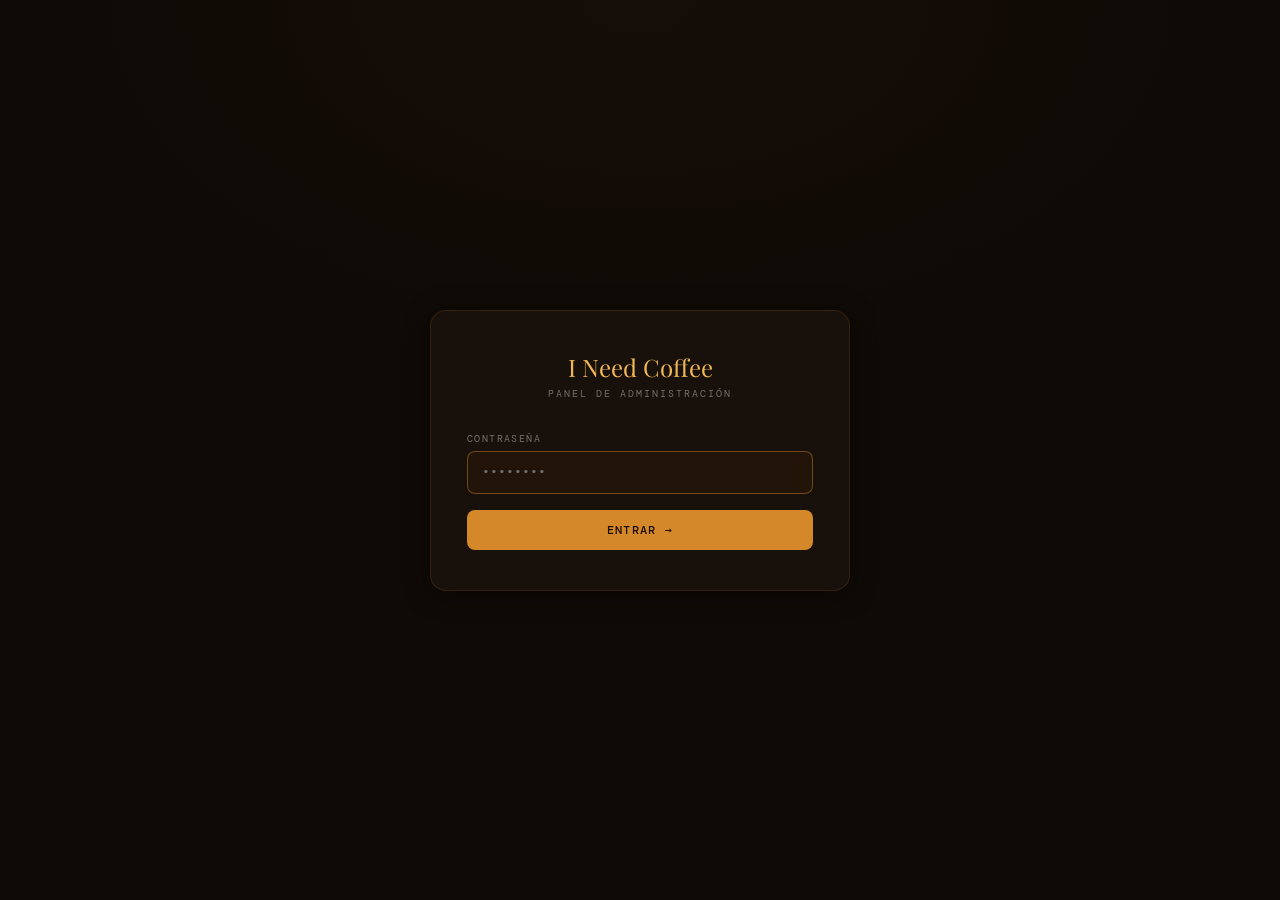
==== commit 10ddeb5d: "Share preview, backup history, unsaved-changes warning, self-hosted fonts - Open Graph/Twitter tags," ====
--- a/admin.html
+++ b/admin.html
@@ -4,7 +4,9 @@
 <meta charset="UTF-8">
 <meta name="viewport" content="width=device-width, initial-scale=1.0">
 <title>Admin — I Need Coffee</title>
-<link href="https://fonts.googleapis.com/css2?family=DM+Mono:wght@300;400;500&family=Playfair+Display:ital,wght@0,700;1,400&display=swap" rel="stylesheet">
+<link href="fonts/fonts.css" rel="stylesheet">
+<link rel="icon" type="image/png" href="favicon.png">
+<meta name="robots" content="noindex, nofollow">
 <style>
 :root{
   --bg:#0F0A06;--bg2:#18100A;--bg3:#221408;--bg4:#2C1A0E;
@@ -24,7 +26,7 @@
 .screen.visible{display:flex}
 
 /* AUTH */
-#screen-login,#screen-setup{flex-direction:column;align-items:center;justify-content:center;padding:24px;background:radial-gradient(ellipse 70% 60% at 50% 0%,#3D1F0D22 0%,transparent 70%)}
+#screen-login{flex-direction:column;align-items:center;justify-content:center;padding:24px;background:radial-gradient(ellipse 70% 60% at 50% 0%,#3D1F0D22 0%,transparent 70%)}
 .auth-card{background:var(--bg2);border:1px solid var(--border);border-radius:16px;padding:40px 36px;width:100%;max-width:420px;box-shadow:var(--shadow)}
 .auth-logo{font-family:var(--serif);font-size:24px;color:var(--gold-hi);text-align:center;margin-bottom:4px}
 .auth-sub{font-size:10px;letter-spacing:.2em;text-transform:uppercase;color:var(--muted);text-align:center;margin-bottom:32px}
@@ -43,9 +45,6 @@
 .auth-link a{color:var(--gold);text-decoration:none;cursor:pointer}
 .auth-link a:hover{color:var(--gold-hi)}
 .auth-error{background:rgba(192,57,43,.15);border:1px solid rgba(192,57,43,.3);border-radius:var(--r);padding:10px 14px;font-size:12px;color:var(--danger-hi);margin-bottom:16px;display:none}
-.setup-steps{background:var(--bg3);border-radius:var(--r);padding:16px 18px;margin-bottom:24px;font-size:12px;line-height:2.1;color:var(--muted)}
-.setup-steps strong{color:var(--gold)}
-.setup-steps a{color:var(--gold-hi)}
 
 /* MAIN */
 #screen-main{flex-direction:column}
@@ -98,6 +97,26 @@
 .toggle input:checked+.toggle-slider{background:rgba(192,57,43,.25);border-color:rgba(192,57,43,.6)}
 .toggle input:checked+.toggle-slider::before{transform:translateX(18px);background:var(--danger-hi)}
 
+/* NO DISPONIBLE */
+.product-row.is-off,.cafe-row.is-off,.bean-editor.is-off{opacity:.45;border-style:dashed}
+.product-row.is-off:hover,.cafe-row.is-off:hover,.bean-editor.is-off:hover{opacity:.8}
+.toggle-hint{font-size:9px;letter-spacing:.06em;color:var(--muted);opacity:.7}
+.cafe-toggle{display:flex;align-items:center;gap:8px;margin-top:8px}
+
+/* HISTORIAL */
+.history-card{max-width:520px}
+#history-list{max-height:50vh;overflow:auto;margin-bottom:8px}
+.history-row{display:flex;align-items:center;justify-content:space-between;gap:12px;padding:10px 0;border-bottom:1px solid var(--border);font-size:12px;color:var(--cream)}
+.history-row:first-child span{color:var(--gold-hi)}
+.history-empty{font-size:12px;color:var(--muted);text-align:center;padding:16px 0}
+.save-hint.dirty{color:var(--gold-hi)}
+
+/* MODAL CONTRASEÑA */
+.modal{position:fixed;inset:0;background:rgba(0,0,0,.7);display:none;align-items:center;justify-content:center;z-index:300;padding:20px}
+.modal.visible{display:flex}
+.modal .auth-card{position:relative}
+.modal-ok{background:rgba(39,174,96,.15);border:1px solid rgba(39,174,96,.35);border-radius:var(--r);padding:10px 14px;font-size:12px;color:var(--success-hi);margin-bottom:16px;display:none}
+
 /* CAFE TABLE */
 .cafe-rows{display:flex;flex-direction:column;gap:8px}
 .cafe-head{display:grid;grid-template-columns:1fr 86px 86px 86px;gap:10px;padding:0 16px 10px;opacity:.6}
@@ -146,30 +165,6 @@
     <label class="auth-label">Contraseña</label>
     <input class="auth-input" type="password" id="login-pass" placeholder="••••••••" onkeydown="if(event.key==='Enter')doLogin()">
     <button class="btn btn-primary" onclick="doLogin()">Entrar →</button>
-    <p class="auth-link"><a onclick="showScreen('setup')">Primera vez · Configurar JSONBin</a></p>
-  </div>
-</div>
-
-<!-- SETUP -->
-<div class="screen" id="screen-setup">
-  <div class="auth-card">
-    <p class="auth-logo">I Need Coffee</p>
-    <p class="auth-sub">Configuración inicial</p>
-    <div class="setup-steps">
-      1. Crea cuenta gratis en <a href="https://jsonbin.io" target="_blank"><strong>jsonbin.io</strong></a><br>
-      2. Ve a <strong>API Keys</strong> → copia tu <strong>Master Key</strong><br>
-      3. Haz clic en <strong>New Bin</strong> → escribe <code>{}</code> → guarda<br>
-      4. Copia el <strong>Bin ID</strong> de la URL del bin<br>
-      5. Pega ambos aquí y elige contraseña para el admin
-    </div>
-    <label class="auth-label">Bin ID</label>
-    <input class="auth-input" type="text" id="setup-bin" placeholder="67a8b2c3d4e5f6a7b8c9d0e1">
-    <label class="auth-label">Master Key</label>
-    <input class="auth-input" type="text" id="setup-key" placeholder="$2a$10$...">
-    <label class="auth-label">Contraseña del admin</label>
-    <input class="auth-input" type="password" id="setup-pass" placeholder="Mínimo 4 caracteres">
-    <button class="btn btn-primary" onclick="doSetup()">Guardar y entrar →</button>
-    <p class="auth-link"><a onclick="showScreen('login')">← Volver al login</a></p>
   </div>
 </div>
 
@@ -178,6 +173,8 @@
   <header class="top-bar">
     <p class="top-logo"><em>I Need Coffee</em> · Admin</p>
     <span class="save-status" id="save-status"></span>
+    <button class="btn btn-ghost btn-sm" onclick="openHistory()">🕘 Historial</button>
+    <button class="btn btn-ghost btn-sm" onclick="openPwModal()">🔑 Contraseña</button>
     <button class="btn btn-ghost btn-sm" onclick="doLogout()">Salir</button>
   </header>
 
@@ -237,8 +234,37 @@
   </div>
 
   <div class="save-bar">
-    <p class="save-hint">Los cambios se sincronizan en todos los dispositivos</p>
+    <p class="save-hint" id="save-hint">Los cambios se sincronizan en todos los dispositivos</p>
     <button class="btn btn-primary" onclick="saveAll()" style="width:160px">💾 Guardar todo</button>
+  </div>
+</div>
+
+<!-- HISTORIAL DE COPIAS -->
+<div class="modal" id="history-modal" onclick="if(event.target===this)closeHistory()">
+  <div class="auth-card history-card">
+    <p class="auth-logo">Historial</p>
+    <p class="auth-sub">Cada vez que guardas se crea una copia de la versión anterior (se conservan 90 días)</p>
+    <div class="auth-error" id="history-error"></div>
+    <div id="history-list"></div>
+    <p class="auth-link"><a onclick="closeHistory()">Cerrar</a></p>
+  </div>
+</div>
+
+<!-- CAMBIAR CONTRASEÑA -->
+<div class="modal" id="pw-modal" onclick="if(event.target===this)closePwModal()">
+  <div class="auth-card">
+    <p class="auth-logo">Cambiar contraseña</p>
+    <p class="auth-sub">Mínimo 8 caracteres</p>
+    <div class="auth-error" id="pw-error"></div>
+    <div class="modal-ok" id="pw-ok">✓ Contraseña cambiada. Úsala la próxima vez que entres.</div>
+    <label class="auth-label">Contraseña actual</label>
+    <input class="auth-input" type="password" id="pw-current" autocomplete="current-password">
+    <label class="auth-label">Contraseña nueva</label>
+    <input class="auth-input" type="password" id="pw-new" autocomplete="new-password">
+    <label class="auth-label">Repite la contraseña nueva</label>
+    <input class="auth-input" type="password" id="pw-new2" autocomplete="new-password" onkeydown="if(event.key==='Enter')doChangePassword()">
+    <button class="btn btn-primary" id="pw-submit" onclick="doChangePassword()">Cambiar contraseña</button>
+    <p class="auth-link"><a onclick="closePwModal()">Cerrar</a></p>
   </div>
 </div>
 
@@ -320,19 +346,19 @@
   ]
 };
 
-var CRED = null;
 var EXTRAS = [];
 var LOADED = false;          // no se puede guardar si la carta no se cargó bien
-var ADMIN_PW = '';           // contraseña (modo Cloudflare): solo en memoria
-
-// Modo Cloudflare si config.js tiene la dirección; si no, JSONBin como antes
-function apiBase(){return (typeof INC_API_BASE==='string')?INC_API_BASE.replace(/\/+$/,''):'';}
-function useApi(){return !!apiBase();}
-
-var LEGACY_JSONBIN=null;   // migración a Cloudflare completada
-
-function getCred(){try{return JSON.parse(localStorage.getItem('inc_cred')||'null');}catch(e){return null;}}
-function saveCred(c){try{localStorage.setItem('inc_cred',JSON.stringify(c));}catch(e){}}
+var DIRTY = false;           // hay cambios sin guardar
+var ADMIN_PW = '';           // contraseña: solo en memoria, nunca se guarda en el dispositivo
+
+// Dirección de la API (config.js). Si faltara, se usa la de Cloudflare.
+function apiBase(){
+  var b=(typeof INC_API_BASE==='string'&&INC_API_BASE)?INC_API_BASE:'https://ineed-coffee.pages.dev';
+  return b.replace(/\/+$/,'');
+}
+
+// Limpieza: borrar la clave antigua de JSONBin que pudiera quedar guardada en este dispositivo
+try{localStorage.removeItem('inc_cred');}catch(e){}
 
 function showScreen(name){
   document.querySelectorAll('.screen').forEach(function(s){s.classList.remove('visible');});
@@ -346,52 +372,28 @@
 
 function doLogin(){
   var pw=document.getElementById('login-pass').value;
-  if(useApi()){
-    fetch(apiBase()+'/api/menu',{method:'POST',headers:{'X-Admin-Password':pw}})
-    .then(function(r){
-      if(r.status===401){loginError('Contraseña incorrecta');return;}
-      if(!r.ok){loginError('El servidor no responde ('+r.status+'). Inténtalo en un momento.');return;}
-      ADMIN_PW=pw;
-      document.getElementById('login-error').style.display='none';
-      loadAndShow();
-    })
-    .catch(function(){loginError('Sin conexión con el servidor');});
-    return;
-  }
-  CRED=getCred();
-  if(!CRED){showScreen('setup');return;}
-  if(pw!==CRED.password){loginError('Contraseña incorrecta');return;}
-  document.getElementById('login-error').style.display='none';
-  loadAndShow();
-}
-
-function doSetup(){
-  var bin=document.getElementById('setup-bin').value.trim();
-  var key=document.getElementById('setup-key').value.trim();
-  var pw=document.getElementById('setup-pass').value;
-  if(!bin||!key||pw.length<4){alert('Completa todos los campos (contraseña mínimo 4 caracteres)');return;}
-  CRED={binId:bin,apiKey:key,password:pw};
-  saveCred(CRED);
-  loadAndShow();
-}
-
-function doLogout(){ADMIN_PW='';LOADED=false;showScreen('login');document.getElementById('login-pass').value='';}
-
-function jsonbinGet(cred,cb){
-  fetch('https://api.jsonbin.io/v3/b/'+cred.binId+'/latest',{
-    headers:{'X-Master-Key':cred.apiKey,'X-Bin-Meta':'false'}
-  }).then(function(r){if(!r.ok)throw new Error('HTTP '+r.status);return r.json();})
-  .then(function(d){cb(null,d.record||d||{});})
-  .catch(function(e){cb(e,null);});
-}
-
-function jsonbinPut(data,cb){
-  fetch('https://api.jsonbin.io/v3/b/'+CRED.binId,{
-    method:'PUT',
-    headers:{'Content-Type':'application/json','X-Master-Key':CRED.apiKey},
-    body:JSON.stringify(data)
-  }).then(function(r){if(!r.ok)throw new Error('HTTP '+r.status);cb(null);})
-  .catch(function(e){cb(e);});
+  if(!pw){loginError('Escribe la contraseña');return;}
+  api('POST',null,pw).then(function(r){
+    if(r.status===401){loginError('Contraseña incorrecta');return;}
+    if(!r.ok){loginError('El servidor no responde ('+r.status+'). Inténtalo en un momento.');return;}
+    ADMIN_PW=pw;
+    document.getElementById('login-error').style.display='none';
+    loadAndShow();
+  }).catch(function(){loginError('Sin conexión con el servidor');});
+}
+
+function doLogout(){
+  if(DIRTY&&!confirm('Tienes cambios sin guardar. ¿Salir igualmente y perderlos?'))return;
+  ADMIN_PW='';LOADED=false;setDirty(false);
+  showScreen('login');document.getElementById('login-pass').value='';
+}
+
+// ─ API ─
+function api(method,body,password){
+  var headers={'X-Admin-Password':password==null?ADMIN_PW:password};
+  if(body!=null)headers['Content-Type']='application/json';
+  return fetch(apiBase()+'/api/menu',{method:method,headers:headers,body:body==null?undefined:JSON.stringify(body),cache:'no-store'})
+    .then(function(r){return r.text().then(function(t){var d=null;try{d=t?JSON.parse(t):null;}catch(e){}return{ok:r.ok,status:r.status,data:d};});});
 }
 
 function apiGet(cb){
@@ -402,35 +404,33 @@
 }
 
 function apiPut(data,cb){
-  fetch(apiBase()+'/api/menu',{
-    method:'PUT',
-    headers:{'Content-Type':'application/json','X-Admin-Password':ADMIN_PW},
-    body:JSON.stringify(data)
-  }).then(function(r){
+  api('PUT',data).then(function(r){
     if(r.status===401){var e=new Error('auth');e.auth=true;throw e;}
     if(!r.ok)throw new Error('HTTP '+r.status);
     cb(null);
   }).catch(function(e){cb(e);});
 }
 
-// Carga la carta. En modo Cloudflare, si el servidor está vacío,
-// importa automáticamente lo que había en JSONBin y lo guarda en Cloudflare.
-function loadRecord(cb){
-  if(!useApi()){CRED=getCred();jsonbinGet(CRED,function(err,rec){cb(err,rec,false);});return;}
-  apiGet(function(err,rec){
-    if(err)return cb(err,null,false);
-    if(!rec.empty)return cb(null,rec,false);
-    var cred=getCred();
-    if(!cred)return cb(null,{patches:{},extras:[]},false);
-    jsonbinGet(cred,function(err2,old){cb(err2,old,true);});
-  });
-}
+// ─ CAMBIOS SIN GUARDAR ─
+function setDirty(v){
+  DIRTY=!!v;
+  var hint=document.getElementById('save-hint');
+  if(hint){hint.textContent=DIRTY?'● Hay cambios sin guardar':'Los cambios se sincronizan en todos los dispositivos';hint.classList.toggle('dirty',DIRTY);}
+}
+['input','change'].forEach(function(ev){
+  document.addEventListener(ev,function(e){
+    if(LOADED&&e.target.closest&&e.target.closest('#screen-main .tab-content'))setDirty(true);
+  });
+});
+window.addEventListener('beforeunload',function(e){
+  if(DIRTY){e.preventDefault();e.returnValue='';return '';}
+});
 
 function loadAndShow(){
   LOADED=false;
   setStatus('Cargando...','saving');
   showScreen('main');
-  loadRecord(function(err,record,imported){
+  apiGet(function(err,record){
     if(err||!record){
       setStatus('Error al cargar ✗','error');
       alert('No se pudo cargar la carta. No guardes nada y recarga la página en un momento.');
@@ -438,30 +438,95 @@
     }
     var patches=record.patches||{};
     EXTRAS=record.extras||[];
-    // Limpieza: eliminar "2 ingredientes · " heredado de versiones anteriores
+    // Limpieza de valores heredados de versiones anteriores
     ['bocadillo','bagel'].forEach(function(id){
       if(patches[id]&&patches[id].desc)
         patches[id].desc=patches[id].desc.replace(/^2 ingredientes\s*·\s*/i,'');
     });
-    // Limpieza: valores por defecto antiguos → nuevos
-    if(patches.bizcocho&&patches.bizcocho.name==='Bizcocho vegano casero')
-      patches.bizcocho.name='Bizcochos veganos sin gluten casero';
-    if(patches.ing_especial&&patches.ing_especial.list)
-      patches.ing_especial.list=patches.ing_especial.list.replace(/pistacchio/gi,'pistacho');
     AUTO_DESC_IDS.forEach(function(id){if(patches[id])patches[id].desc='';});
     renderAll(patches);
-    LOADED=true;
-    if(imported){
-      setStatus('Importando datos...','saving');
-      saveAll(function(ok){
-        if(ok)setStatus('✓ Datos importados de JSONBin','saved');
-      });
-      return;
-    }
+    LOADED=true;setDirty(false);
     setStatus('✓ Listo','saved');
     setTimeout(function(){setStatus('','');},2500);
   });
 }
+
+// ─ HISTORIAL DE COPIAS ─
+function fmtDate(iso){
+  var d=new Date(iso);if(isNaN(d))return iso;
+  return d.toLocaleString('es-ES',{weekday:'short',day:'numeric',month:'short',hour:'2-digit',minute:'2-digit'});
+}
+
+function openHistory(){
+  var list=document.getElementById('history-list');
+  document.getElementById('history-error').style.display='none';
+  list.innerHTML='<p class="history-empty">Cargando…</p>';
+  document.getElementById('history-modal').classList.add('visible');
+  api('POST',{action:'list_backups'}).then(function(r){
+    if(r.status===401){closeHistory();alert('La sesión ha caducado. Vuelve a entrar.');ADMIN_PW='';showScreen('login');return;}
+    if(!r.ok||!r.data){list.innerHTML='';historyError('No se pudo cargar el historial ('+r.status+')');return;}
+    var b=r.data.backups||[];
+    if(!b.length){list.innerHTML='<p class="history-empty">Todavía no hay copias. Se crea una cada vez que guardas.</p>';return;}
+    list.innerHTML='';
+    b.forEach(function(item,i){
+      var row=document.createElement('div');row.className='history-row';
+      var label=document.createElement('span');
+      label.textContent=fmtDate(item.date)+(i===0?'  ·  versión anterior al último guardado':'');
+      var btn=document.createElement('button');btn.className='btn btn-ghost btn-sm';btn.textContent='Restaurar';
+      btn.onclick=function(){restoreBackup(item,btn);};
+      row.appendChild(label);row.appendChild(btn);list.appendChild(row);
+    });
+  }).catch(function(){list.innerHTML='';historyError('Sin conexión con el servidor');});
+}
+function closeHistory(){document.getElementById('history-modal').classList.remove('visible');}
+function historyError(msg){var e=document.getElementById('history-error');e.textContent=msg;e.style.display='block';}
+
+function restoreBackup(item,btn){
+  var msg='¿Volver a la carta tal como estaba el '+fmtDate(item.date)+'?\n\nLa versión actual no se pierde: queda guardada en el historial.';
+  if(DIRTY)msg+='\n\nOjo: los cambios que no has guardado se perderán.';
+  if(!confirm(msg))return;
+  btn.disabled=true;btn.textContent='Restaurando…';
+  api('POST',{action:'restore',key:item.key}).then(function(r){
+    if(!r.ok){btn.disabled=false;btn.textContent='Restaurar';historyError('No se pudo restaurar ('+r.status+')');return;}
+    closeHistory();
+    loadAndShow();
+    setTimeout(function(){setStatus('✓ Carta restaurada','saved');},600);
+  }).catch(function(){btn.disabled=false;btn.textContent='Restaurar';historyError('Sin conexión con el servidor');});
+}
+
+// ─ CAMBIAR CONTRASEÑA ─
+function openPwModal(){
+  ['pw-current','pw-new','pw-new2'].forEach(function(id){document.getElementById(id).value='';});
+  document.getElementById('pw-error').style.display='none';
+  document.getElementById('pw-ok').style.display='none';
+  document.getElementById('pw-submit').disabled=false;
+  document.getElementById('pw-modal').classList.add('visible');
+  setTimeout(function(){document.getElementById('pw-current').focus();},50);
+}
+function closePwModal(){document.getElementById('pw-modal').classList.remove('visible');}
+function pwError(msg){var e=document.getElementById('pw-error');e.textContent=msg;e.style.display='block';}
+
+function doChangePassword(){
+  var cur=document.getElementById('pw-current').value;
+  var n1=document.getElementById('pw-new').value;
+  var n2=document.getElementById('pw-new2').value;
+  document.getElementById('pw-error').style.display='none';
+  if(!cur){pwError('Escribe la contraseña actual');return;}
+  if(n1.length<8){pwError('La nueva contraseña debe tener al menos 8 caracteres');return;}
+  if(n1!==n2){pwError('Las contraseñas nuevas no coinciden');return;}
+  if(n1===cur){pwError('La nueva contraseña es igual a la actual');return;}
+  var btn=document.getElementById('pw-submit');btn.disabled=true;
+  api('POST',{action:'change_password',newPassword:n1},cur).then(function(r){
+    btn.disabled=false;
+    if(r.status===401){pwError('La contraseña actual no es correcta');return;}
+    if(r.status===400){pwError('La nueva contraseña no es válida (mínimo 8 caracteres)');return;}
+    if(!r.ok){pwError('Error del servidor ('+r.status+'). Inténtalo de nuevo.');return;}
+    ADMIN_PW=n1;
+    document.getElementById('pw-ok').style.display='block';
+    ['pw-current','pw-new','pw-new2'].forEach(function(id){document.getElementById(id).value='';});
+  }).catch(function(){btn.disabled=false;pwError('Sin conexión con el servidor');});
+}
+
 
 function renderAll(patches){
   renderSection('comida',patches,makeMenuRow);
@@ -558,6 +623,22 @@
 // Su descripción se genera sola en la carta con los precios de "Ingredientes"
 var AUTO_DESC_IDS=['toast_half','toast_full','croissant','bocadillo','bagel'];
 
+function availToggle(d){
+  return '<div class="toggle-wrap" title="Si está activado, el producto no aparece en la carta">'+
+    '<span class="toggle-label">No disponible <span class="toggle-hint">· oculto en la carta</span></span>'+
+    '<label class="toggle"><input type="checkbox" class="f-unavail"'+(d.unavail?' checked':'')+'><span class="toggle-slider"></span></label>'+
+  '</div>';
+}
+
+function markOff(div,d){if(d.unavail)div.classList.add('is-off');return div;}
+
+// Atenuar en el admin los productos marcados como no disponibles
+document.addEventListener('change',function(e){
+  if(!e.target.classList||!e.target.classList.contains('f-unavail'))return;
+  var row=e.target.closest('.product-row,.cafe-row,.bean-editor');
+  if(row)row.classList.toggle('is-off',e.target.checked);
+});
+
 function makeMenuRow(d,isExtra){
   var auto=!isExtra&&AUTO_DESC_IDS.indexOf(d.id)!==-1;
   var div=document.createElement('div');
@@ -566,7 +647,8 @@
   div.innerHTML=
     '<div class="pr-top">'+
       '<span class="pr-badge'+(isExtra?' extra':'')+'">'+esc(isExtra?'➕ Nuevo':'Existente')+'</span>'+
-      (isExtra?'<button class="btn btn-danger" style="margin-left:auto" onclick="removeExtra(\''+d.id+'\')">✕ Eliminar</button>':'')+
+      availToggle(d)+
+      (isExtra?'<button class="btn btn-danger" style="margin-left:12px" onclick="removeExtra(\''+d.id+'\')">✕ Eliminar</button>':'')+
     '</div>'+
     '<div style="display:grid;grid-template-columns:1fr 86px;gap:10px;align-items:end;margin-bottom:10px">'+
       '<div><p class="field-label">Nombre</p><input type="text" class="f-name" value="'+esc(d.name||'')+'"></div>'+
@@ -575,21 +657,17 @@
     (auto
       ?'<div><p class="field-label">Descripción</p><p class="scores-hint">Automática: muestra los precios de extra que pongas en «Ingredientes» (abajo).</p></div>'
       :'<div><p class="field-label">Descripción</p><textarea class="f-desc" style="min-height:44px">'+esc(d.desc||'')+'</textarea></div>');
-  return div;
+  return markOff(div,d);
 }
 
 function makeBatidoRow(d,isExtra){
   var div=document.createElement('div');
   div.className='product-row'+(isExtra?' is-extra':'');
   div.setAttribute('data-id',d.id);
-  var unavail=d.unavail?'checked':'';
   div.innerHTML=
     '<div class="pr-top">'+
       '<span class="pr-badge'+(isExtra?' extra':'')+'">'+(d.num||'No.?')+'</span>'+
-      '<div class="toggle-wrap">'+
-        '<span class="toggle-label">No disponible</span>'+
-        '<label class="toggle"><input type="checkbox" class="f-unavail" '+unavail+'><span class="toggle-slider"></span></label>'+
-      '</div>'+
+      availToggle(d)+
       (isExtra?'<button class="btn btn-danger" style="margin-left:12px" onclick="removeExtra(\''+d.id+'\')">✕</button>':'')+
     '</div>'+
     '<div style="display:grid;grid-template-columns:1fr 86px;gap:10px;align-items:end;margin-bottom:10px">'+
@@ -597,7 +675,7 @@
       '<div><p class="field-label">Precio €</p><input type="text" class="price-input f-price" value="'+esc(d.price||'5,00')+'"></div>'+
     '</div>'+
     '<div><p class="field-label">Ingredientes</p><input type="text" class="f-ing" value="'+esc(d.ing||'')+'" placeholder="Fruta 1, fruta 2..."></div>';
-  return div;
+  return markOff(div,d);
 }
 
 function makeCafeRow(d,isExtra){
@@ -609,12 +687,13 @@
       '<p class="field-label">Bebida</p>'+
       '<input type="text" class="f-name" value="'+esc(d.name||'')+'" placeholder="Nombre" style="margin-bottom:6px">'+
       '<input type="text" class="f-note" value="'+esc(d.note||'')+'" placeholder="Nota opcional" style="font-size:11px;opacity:.7">'+
+      '<div class="cafe-toggle">'+availToggle(d).replace('class="toggle-wrap"','class="toggle-wrap" style="margin-left:0"')+'</div>'+
       (isExtra?'<button class="btn btn-danger" style="margin-top:6px;width:100%" onclick="removeExtra(\''+d.id+'\')">✕ Eliminar</button>':'')+
     '</div>'+
     '<div><p class="field-label" style="text-align:center">Regular €</p><input type="text" class="price-input f-reg" value="'+esc(d.reg||'')+'" placeholder="—"></div>'+
     '<div><p class="field-label" style="text-align:center">Grande €</p><input type="text" class="price-input f-med" value="'+esc(d.med||'')+'" placeholder="—"></div>'+
     '<div><p class="field-label" style="text-align:center">XL €</p><input type="text" class="price-input f-xl" value="'+esc(d.xl||'')+'" placeholder="—"></div>';
-  return div;
+  return markOff(div,d);
 }
 
 function makeZumoRow(d,isExtra){
@@ -624,7 +703,8 @@
   div.innerHTML=
     '<div class="pr-top">'+
       '<span class="pr-badge'+(isExtra?' extra':'')+'">'+esc(isExtra?'➕ Nuevo':'Existente')+'</span>'+
-      (isExtra?'<button class="btn btn-danger" style="margin-left:auto" onclick="removeExtra(\''+d.id+'\')">✕ Eliminar</button>':'')+
+      availToggle(d)+
+      (isExtra?'<button class="btn btn-danger" style="margin-left:12px" onclick="removeExtra(\''+d.id+'\')">✕ Eliminar</button>':'')+
     '</div>'+
     '<div class="zumo-prices" style="margin-bottom:10px">'+
       '<div><p class="field-label">Nombre</p><input type="text" class="f-name" value="'+esc(d.name||'')+'"></div>'+
@@ -632,7 +712,7 @@
       '<div><p class="field-label">Grande €</p><input type="text" class="price-input f-price2" value="'+esc(d.price2||'')+'" placeholder="—"></div>'+
     '</div>'+
     '<div><p class="field-label">Descripción</p><textarea class="f-desc" style="min-height:40px">'+esc(d.desc||'')+'</textarea></div>';
-  return div;
+  return markOff(div,d);
 }
 
 function makeGranoCard(d,isExtra){
@@ -640,7 +720,9 @@
   div.className='bean-editor'+(isExtra?' is-extra':'');
   div.setAttribute('data-id',d.id);
   div.innerHTML=
-    (isExtra?'<div style="display:flex;justify-content:flex-end;margin-bottom:10px"><button class="btn btn-danger" onclick="removeExtra(\''+d.id+'\')">✕ Eliminar</button></div>':'')+
+    '<div class="pr-top">'+availToggle(d)+
+      (isExtra?'<button class="btn btn-danger" style="margin-left:12px" onclick="removeExtra(\''+d.id+'\')">✕ Eliminar</button>':'')+
+    '</div>'+
     '<div class="bean-fields">'+
       '<div><p class="field-label">Origen</p><input type="text" class="f-origin" value="'+esc(d.origin||'')+'" placeholder="Colombia"></div>'+
       '<div><p class="field-label">Precio €</p><input type="text" class="price-input f-price" value="'+esc(d.price||'')+'"></div>'+
@@ -650,7 +732,7 @@
       '<input type="text" class="f-scores" value="'+esc(d.scores||'')+'" placeholder="Aroma 10|Sabor 8|Floral|Score 82">'+
       '<p class="scores-hint">Ej: Aroma 10|Sabor 7.5|Acidez 7.5|Score 82 · Separados por |</p>'+
     '</div>';
-  return div;
+  return markOff(div,d);
 }
 
 // ─ ADD / REMOVE EXTRAS ─
@@ -664,6 +746,7 @@
   else if(section==='granos') ex={id:id,section:section,origin:'',price:'',desc:'',scores:''};
   else ex={id:id,section:section,name:'',price:'',desc:''};
   EXTRAS.push(ex);
+  setDirty(true);
   var container=document.getElementById('list-'+section);
   var node;
   if(section==='batidos') node=makeBatidoRow(ex,true);
@@ -677,6 +760,7 @@
 
 function removeExtra(id){
   EXTRAS=EXTRAS.filter(function(e){return e.id!==id;});
+  setDirty(true);
   var node=document.querySelector('[data-id="'+id+'"]');
   if(node)node.remove();
 }
@@ -685,15 +769,15 @@
 
 function readRow(row,section){
   var v=function(cls){var el=row.querySelector(cls);return el?el.value.trim():'';};
-  var b=function(cls){var el=row.querySelector(cls);return el&&el.checked;};
-  if(section==='cafes') return{name:v('.f-name'),note:v('.f-note'),reg:v('.f-reg'),med:v('.f-med'),xl:v('.f-xl')};
+  var b=function(cls){var el=row.querySelector(cls);return !!(el&&el.checked);};
+  if(section==='cafes') return{name:v('.f-name'),note:v('.f-note'),reg:v('.f-reg'),med:v('.f-med'),xl:v('.f-xl'),unavail:b('.f-unavail')};
   if(section==='batidos'){
     var numEl=row.querySelector('.pr-badge');
     return{name:v('.f-name'),ing:v('.f-ing'),price:v('.f-price'),unavail:b('.f-unavail'),num:numEl?numEl.textContent.trim():''};
   }
-  if(section==='granos') return{origin:v('.f-origin'),price:v('.f-price'),desc:v('.f-desc'),scores:v('.f-scores')};
-  if(section==='zumos') return{name:v('.f-name'),price:v('.f-price'),price2:v('.f-price2'),desc:v('.f-desc')};
-  return{name:v('.f-name'),price:v('.f-price'),desc:v('.f-desc')};
+  if(section==='granos') return{origin:v('.f-origin'),price:v('.f-price'),desc:v('.f-desc'),scores:v('.f-scores'),unavail:b('.f-unavail')};
+  if(section==='zumos') return{name:v('.f-name'),price:v('.f-price'),price2:v('.f-price2'),desc:v('.f-desc'),unavail:b('.f-unavail')};
+  return{name:v('.f-name'),price:v('.f-price'),desc:v('.f-desc'),unavail:b('.f-unavail')};
 }
 
 function collectSection(sec){
@@ -735,10 +819,10 @@
   });
   var extras=collectExtras();
   setStatus('Guardando...','saving');
-  var put=useApi()?apiPut:jsonbinPut;
-  put({patches:patches,extras:extras},function(err){
-    if(err&&err.auth){setStatus('','');alert('La sesión ha caducado o la contraseña cambió. Vuelve a entrar.');doLogout();return;}
-    if(err){setStatus('Error al guardar ✗','error');if(typeof done==='function')done(false);return;}
+  apiPut({patches:patches,extras:extras},function(err){
+    if(err&&err.auth){setStatus('','');alert('La sesión ha caducado o la contraseña cambió. Vuelve a entrar. Tus cambios siguen en pantalla: no recargues la página.');ADMIN_PW='';showScreen('login');return;}
+    if(err){setStatus('Error al guardar ✗','error');alert('No se pudo guardar. Revisa la conexión e inténtalo de nuevo; tus cambios siguen en pantalla.');if(typeof done==='function')done(false);return;}
+    setDirty(false);
     setStatus('✓ Guardado','saved');
     setTimeout(function(){setStatus('','');},3000);
     if(typeof done==='function')done(true);
@@ -764,12 +848,6 @@
 
 // ─ INIT ─
 (function(){
-  if(useApi()){
-    var link=document.querySelector('#screen-login .auth-link');if(link)link.style.display='none';
-  } else {
-    var cred=getCred();
-    if(!cred){showScreen('setup');return;}
-  }
   showScreen('login');
   setTimeout(function(){var pw=document.getElementById('login-pass');if(pw)pw.focus();},100);
 })();
--- a/fonts/fonts.css
+++ b/fonts/fonts.css
@@ -0,0 +1,13 @@
+/* Fuentes alojadas en la propia web (sin conexión a Google). Licencia: SIL Open Font License 1.1 */
+@font-face{font-family:'Playfair Display';font-style:normal;font-weight:400;font-display:swap;src:url('playfair-display-latin-400-normal.woff2') format('woff2')}
+@font-face{font-family:'Playfair Display';font-style:italic;font-weight:400;font-display:swap;src:url('playfair-display-latin-400-italic.woff2') format('woff2')}
+@font-face{font-family:'Playfair Display';font-style:normal;font-weight:600;font-display:swap;src:url('playfair-display-latin-600-normal.woff2') format('woff2')}
+@font-face{font-family:'Playfair Display';font-style:italic;font-weight:600;font-display:swap;src:url('playfair-display-latin-600-italic.woff2') format('woff2')}
+@font-face{font-family:'Playfair Display';font-style:normal;font-weight:700;font-display:swap;src:url('playfair-display-latin-700-normal.woff2') format('woff2')}
+@font-face{font-family:'Playfair Display';font-style:italic;font-weight:700;font-display:swap;src:url('playfair-display-latin-700-italic.woff2') format('woff2')}
+@font-face{font-family:'Lato';font-style:normal;font-weight:300;font-display:swap;src:url('lato-latin-300-normal.woff2') format('woff2')}
+@font-face{font-family:'Lato';font-style:normal;font-weight:400;font-display:swap;src:url('lato-latin-400-normal.woff2') format('woff2')}
+@font-face{font-family:'Lato';font-style:normal;font-weight:700;font-display:swap;src:url('lato-latin-700-normal.woff2') format('woff2')}
+@font-face{font-family:'DM Mono';font-style:normal;font-weight:300;font-display:swap;src:url('dm-mono-latin-300-normal.woff2') format('woff2')}
+@font-face{font-family:'DM Mono';font-style:normal;font-weight:400;font-display:swap;src:url('dm-mono-latin-400-normal.woff2') format('woff2')}
+@font-face{font-family:'DM Mono';font-style:normal;font-weight:500;font-display:swap;src:url('dm-mono-latin-500-normal.woff2') format('woff2')}
